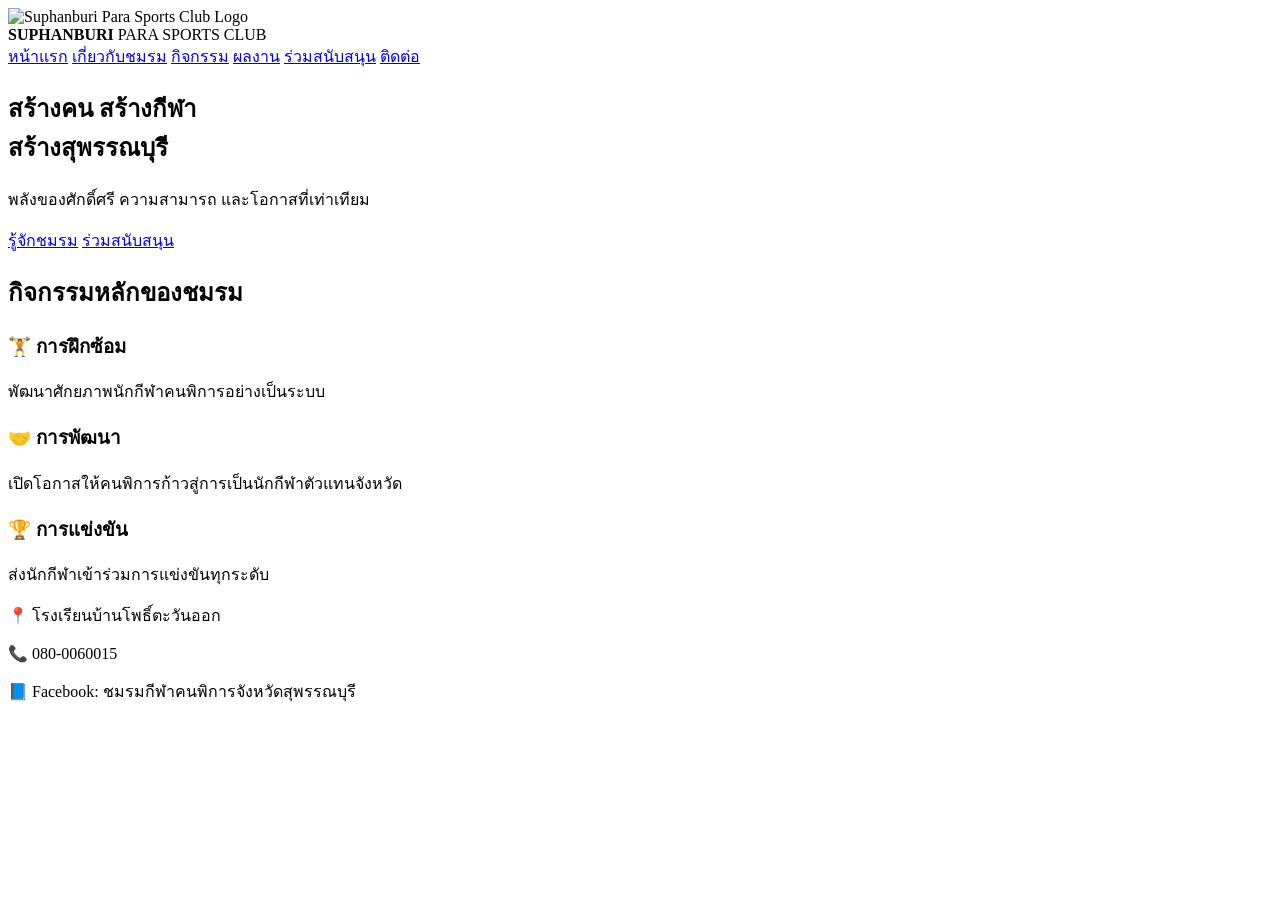
==== index.html @ 78f70953 "Add files via upload" ====
<!DOCTYPE html>
<html lang="th">
<head>
  <meta charset="UTF-8">
  <meta name="viewport" content="width=device-width, initial-scale=1.0">
  <title>ชมรมกีฬาคนพิการจังหวัดสุพรรณบุรี</title>

  <link rel="stylesheet" href="css/style.css">
  <link href="https://fonts.googleapis.com/css2?family=Kanit:wght@400;600;800&display=swap" rel="stylesheet">
</head>
<body>

<header>
  <nav>
   <div class="logo">
  <img src="assets/logo.png" alt="Suphanburi Para Sports Club Logo" class="logo-img">
  <div class="logo-text">
    <strong>SUPHANBURI</strong>
    <span>PARA SPORTS CLUB</span>
  </div>
</div>

    <!-- MENU -->
    <div class="menu">
      <a href="index.html">หน้าแรก</a>
      <a href="about.html">เกี่ยวกับชมรม</a>
      <a href="activities.html">กิจกรรม</a>
      <a href="achievements.html">ผลงาน</a>
      <a href="donate.html">ร่วมสนับสนุน</a>
      <a href="contact.html">ติดต่อ</a>
    </div>
  </nav>
</header>

<!-- HERO -->
<section class="hero">
  <div class="hero-content reveal">
    <h1>
      สร้างคน สร้างกีฬา<br>
      <span>สร้างสุพรรณบุรี</span>
    </h1>

    <p>พลังของศักดิ์ศรี ความสามารถ และโอกาสที่เท่าเทียม</p>

    <div class="buttons">
      <!-- ✅ แก้ตรงนี้แล้ว -->
      <a href="about.html" class="btn primary">รู้จักชมรม</a>
      <a href="donate.html" class="btn secondary">ร่วมสนับสนุน</a>
    </div>
  </div>
</section>

<!-- ACTIVITIES PREVIEW -->
<section>
  <h2 class="section-title reveal">กิจกรรมหลักของชมรม</h2>

  <div class="card-grid">
    <div class="card reveal">
      <h3>🏋️ การฝึกซ้อม</h3>
      <p>พัฒนาศักยภาพนักกีฬาคนพิการอย่างเป็นระบบ</p>
    </div>

    <div class="card reveal">
      <h3>🤝 การพัฒนา</h3>
      <p>เปิดโอกาสให้คนพิการก้าวสู่การเป็นนักกีฬาตัวแทนจังหวัด</p>
    </div>

    <div class="card reveal">
      <h3>🏆 การแข่งขัน</h3>
      <p>ส่งนักกีฬาเข้าร่วมการแข่งขันทุกระดับ</p>
    </div>
  </div>
</section>

<footer>
  <p>📍 โรงเรียนบ้านโพธิ์ตะวันออก</p>
  <p>📞 080-0060015</p>
  <p>📘 Facebook: ชมรมกีฬาคนพิการจังหวัดสุพรรณบุรี</p>
</footer>

<script src="js/main.js"></script>
</body>
</html>
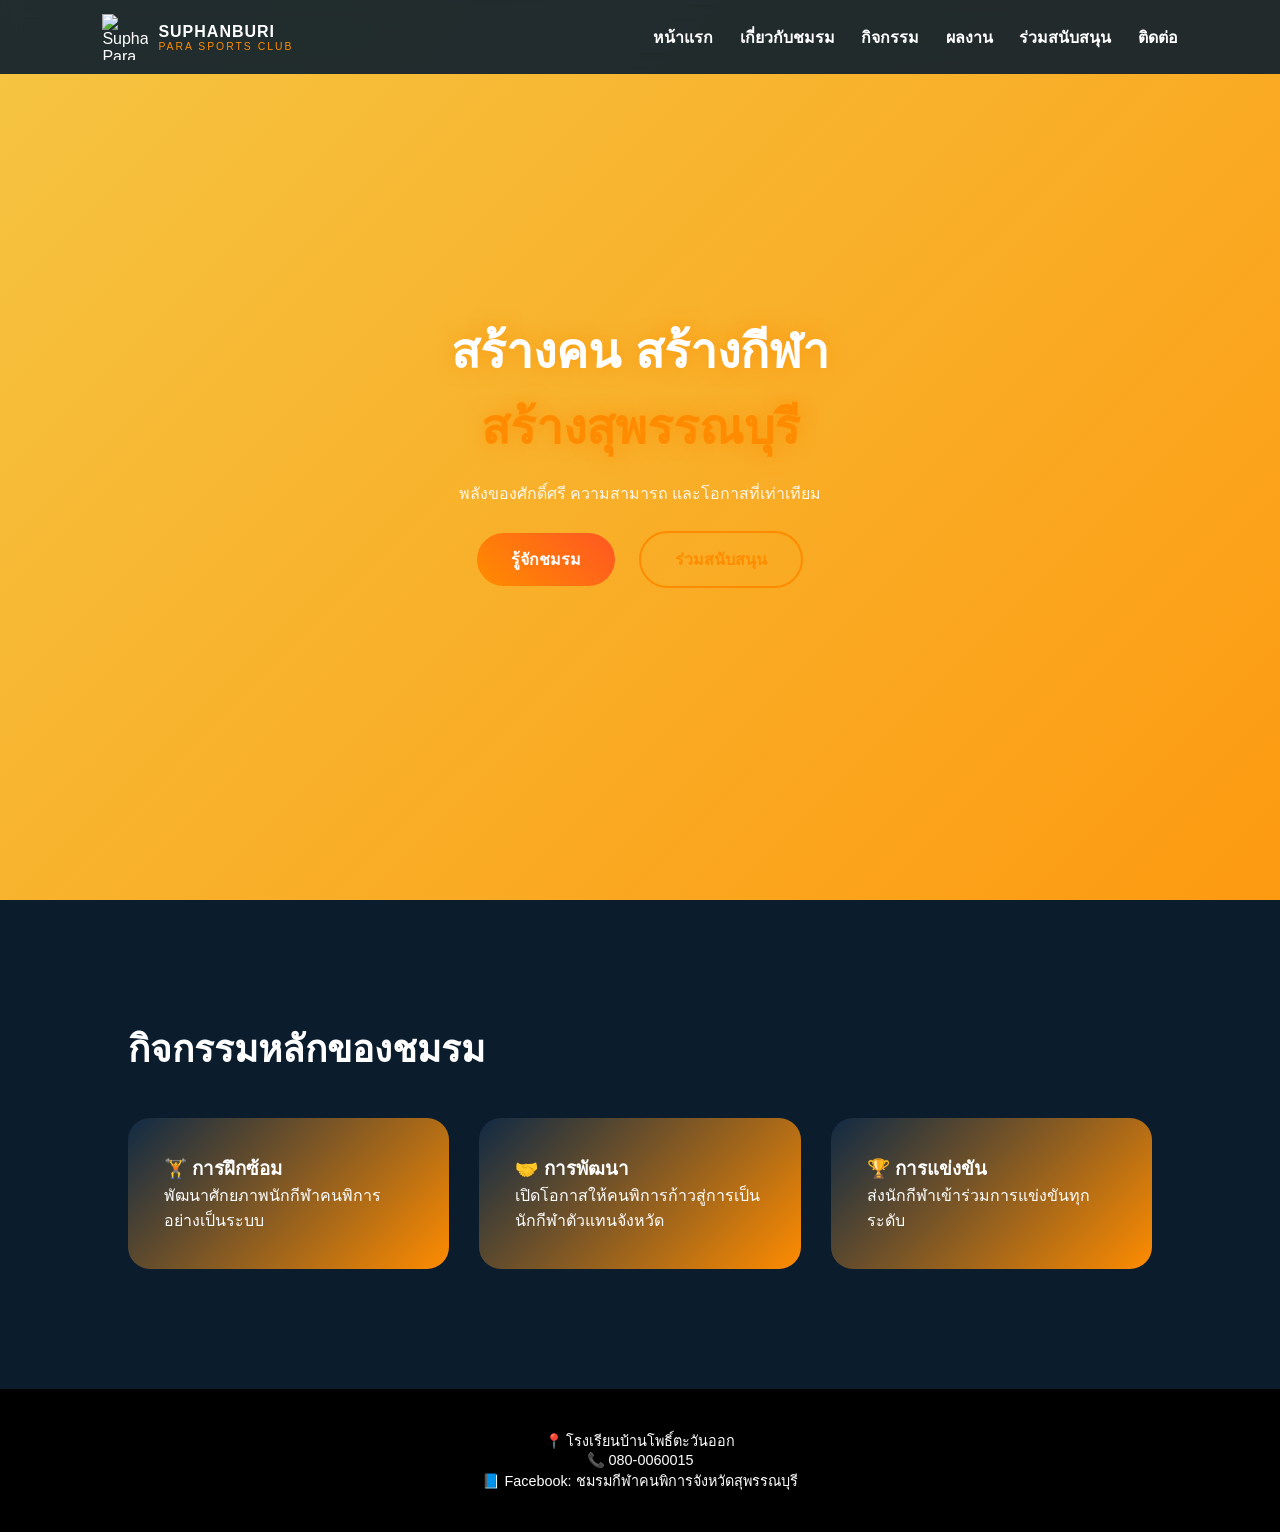
==== commit 95abf085: "Fix stylesheet link path in index.html" ====
--- a/index.html
+++ b/index.html
@@ -5,7 +5,7 @@
   <meta name="viewport" content="width=device-width, initial-scale=1.0">
   <title>ชมรมกีฬาคนพิการจังหวัดสุพรรณบุรี</title>
 
-  <link rel="stylesheet" href="css/style.css">
+  <link rel="stylesheet" href="style.css">
   <link href="https://fonts.googleapis.com/css2?family=Kanit:wght@400;600;800&display=swap" rel="stylesheet">
 </head>
 <body>
@@ -80,4 +80,4 @@
 
 <script src="js/main.js"></script>
 </body>
-</html>+</html>
--- a/style.css
+++ b/style.css
@@ -0,0 +1,255 @@
+* {
+  margin: 0;
+  padding: 0;
+  box-sizing: border-box;
+}
+
+body {
+  font-family: 'Kanit', sans-serif;
+  background: #0b1c2d;
+  color: #fff;
+}
+
+header {
+  position: fixed;
+  top: 0;
+  width: 100%;
+  background: rgba(11,28,45,0.9);
+  backdrop-filter: blur(10px);
+  z-index: 1000;
+}
+
+nav {
+  display: flex;
+  justify-content: space-between;
+  align-items: center;
+  padding: 14px 8%;
+}
+
+.logo {
+  display: flex;
+  align-items: center;
+  gap: 12px;
+}
+
+.logo-text strong {
+  font-size: 1rem;
+  letter-spacing: 1px;
+}
+
+.logo-text span {
+  display: block;
+  font-size: 0.65rem;
+  letter-spacing: 2px;
+  color: #ff8c00;
+}
+
+.menu a {
+  color: #fff;
+  margin-left: 22px;
+  text-decoration: none;
+  font-weight: 600;
+}
+
+.hero {
+  height: 100vh;
+  display: flex;
+  justify-content: center;
+  align-items: center;
+  text-align: center;
+  background: linear-gradient(-45deg,#0b1c2d,#122f4a,#ff8c00,#f5c542);
+  background-size: 400% 400%;
+  animation: bgMove 12s ease infinite;
+}
+
+@keyframes bgMove {
+  0% { background-position: 0% 50%; }
+  50% { background-position: 100% 50%; }
+  100% { background-position: 0% 50%; }
+}
+
+.hero h1 {
+  font-size: 3rem;
+  font-weight: 800;
+  text-shadow: 0 0 18px rgba(255,140,0,0.6);
+}
+
+.hero h1 span {
+  color: #ff8c00;
+}
+
+.hero p {
+  margin-top: 16px;
+  opacity: 0.9;
+}
+
+.btn {
+  display: inline-block;
+  margin: 25px 10px 0;
+  padding: 14px 34px;
+  border-radius: 40px;
+  font-weight: 700;
+  text-decoration: none;
+  transition: 0.4s;
+}
+
+.primary {
+  background: linear-gradient(45deg,#ff8c00,#ff5722);
+  color: #fff;
+}
+
+.secondary {
+  border: 2px solid #ff8c00;
+  color: #ff8c00;
+}
+
+.btn:hover {
+  transform: translateY(-6px) scale(1.05);
+  box-shadow: 0 15px 35px rgba(255,140,0,0.5);
+}
+
+section {
+  padding: 120px 10%;
+}
+
+.section-title {
+  font-size: 2.3rem;
+  margin-bottom: 40px;
+}
+
+.card-grid {
+  display: grid;
+  grid-template-columns: repeat(auto-fit,minmax(240px,1fr));
+  gap: 30px;
+}
+
+.card {
+  background: linear-gradient(135deg,#102a44,#ff8c00);
+  padding: 36px;
+  border-radius: 22px;
+}
+
+footer {
+  background: #000;
+  text-align: center;
+  padding: 40px;
+  font-size: 0.9rem;
+}
+
+.back-btn {
+  position: fixed;
+  top: 90px;
+  left: 20px;
+  z-index: 999;
+  background: rgba(11,28,45,0.9);
+  color: #ff8c00;
+  padding: 10px 16px;
+  border-radius: 30px;
+  text-decoration: none;
+  font-weight: 600;
+  transition: 0.3s;
+}
+
+.back-btn:hover {
+  background: #ff8c00;
+  color: #0b1c2d;
+  transform: translateX(-5px);
+}
+
+.timeline {
+  border-left: 4px solid #ff8c00;
+  padding-left: 30px;
+}
+
+.timeline-item {
+  margin-bottom: 40px;
+  position: relative;
+}
+
+.timeline-item::before {
+  content: '';
+  position: absolute;
+  left: -42px;
+  top: 5px;
+  width: 16px;
+  height: 16px;
+  background: #ff8c00;
+  border-radius: 50%;
+}
+
+.timeline .year {
+  font-weight: 800;
+  color: #ff8c00;
+  display: block;
+  margin-bottom: 8px;
+}
+
+.contact-form {
+  max-width: 600px;
+  margin: auto;
+}
+
+.contact-form input,
+.contact-form textarea {
+  width: 100%;
+  padding: 14px;
+  margin-bottom: 15px;
+  border-radius: 12px;
+  border: none;
+  font-family: 'Kanit', sans-serif;
+}
+
+.contact-form button {
+  width: 100%;
+}
+
+/* MODAL QR */
+.modal {
+  display: none;
+  position: fixed;
+  inset: 0;
+  background: rgba(0,0,0,0.7);
+  z-index: 2000;
+  justify-content: center;
+  align-items: center;
+}
+
+.modal-content {
+  background: #0b1c2d;
+  padding: 30px;
+  border-radius: 20px;
+  text-align: center;
+  max-width: 320px;
+}
+
+.modal-content img {
+  width: 100%;
+  border-radius: 12px;
+  margin: 15px 0;
+}
+
+.close {
+  color: #ff8c00;
+  font-size: 24px;
+  cursor: pointer;
+  float: right;
+}
+
+/* THANK YOU */
+.thank-you {
+  display: none;
+  text-align: center;
+  padding: 80px 20px;
+}
+
+.logo {
+  display: flex;
+  align-items: center;
+  gap: 10px;
+}
+
+.logo-img {
+  width: 46px;
+  height: 46px;
+  object-fit: contain;
+}
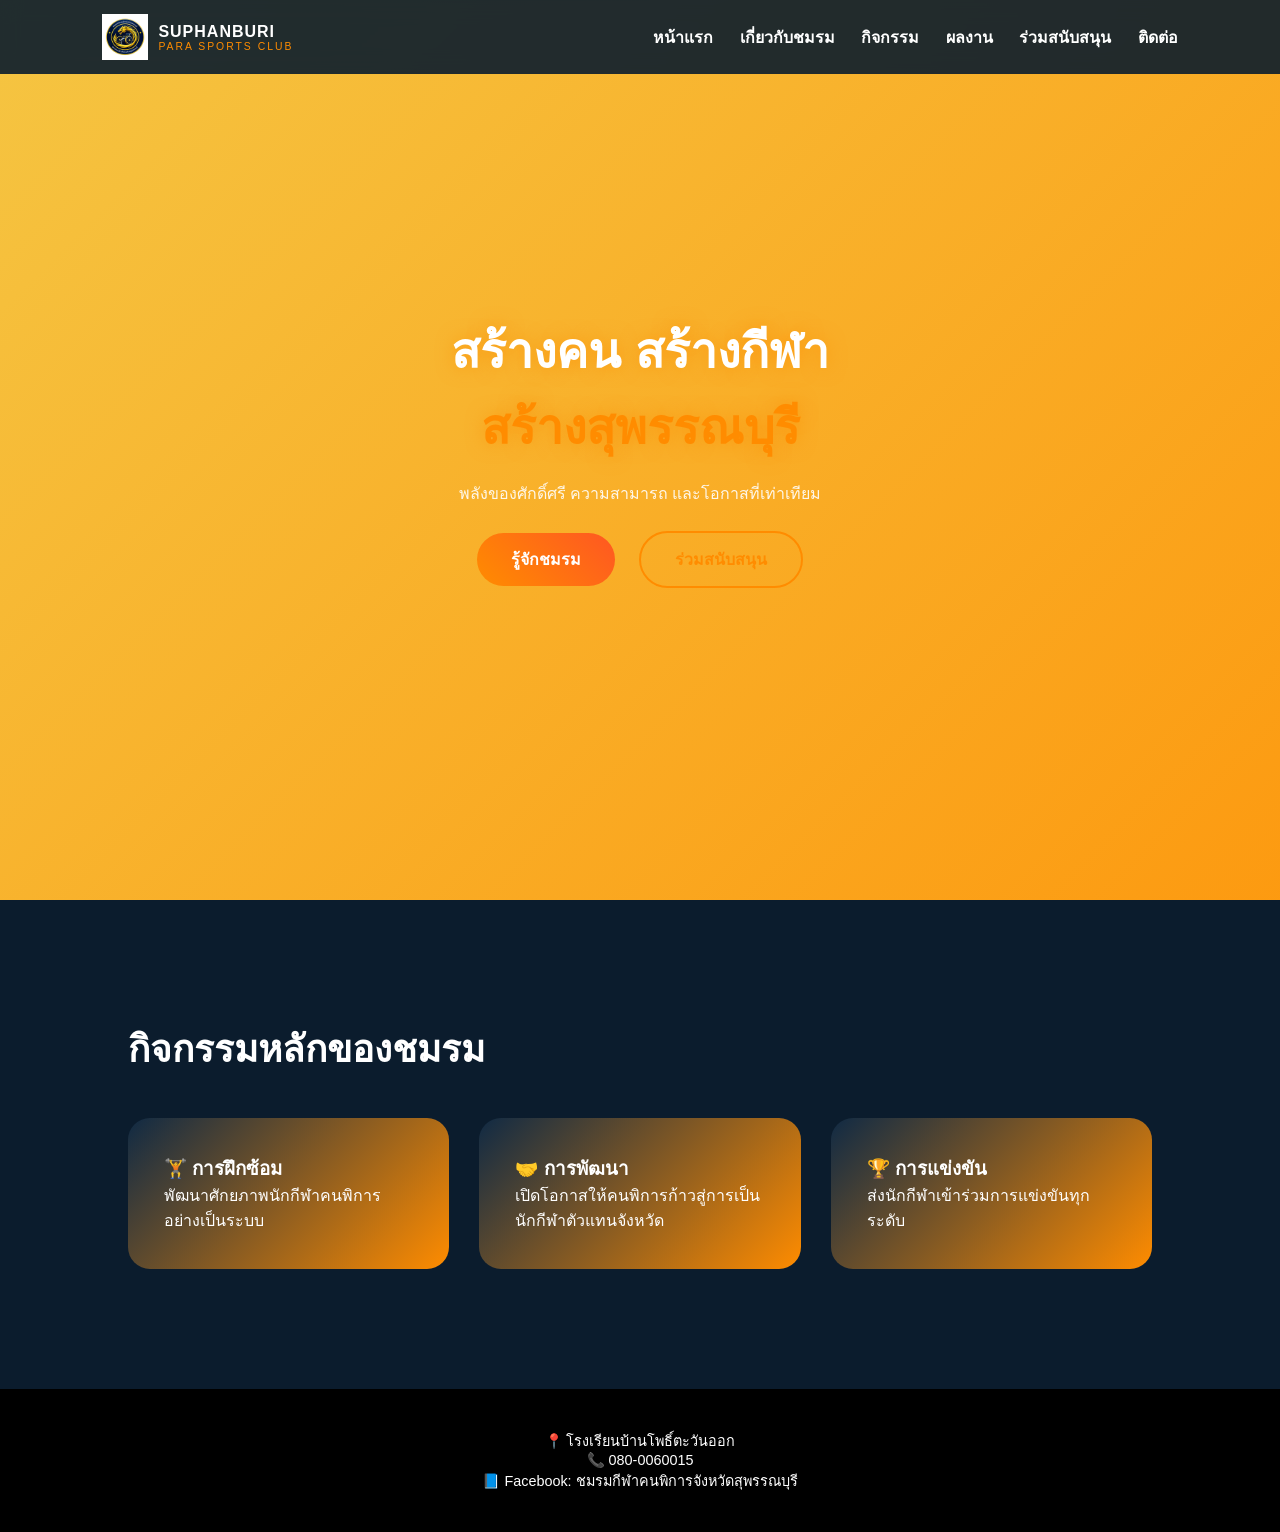
==== commit ab74c026: "Update logo image source and script path" ====
--- a/index.html
+++ b/index.html
@@ -13,7 +13,7 @@
 <header>
   <nav>
    <div class="logo">
-  <img src="assets/logo.png" alt="Suphanburi Para Sports Club Logo" class="logo-img">
+  <img src="logo.png" alt="Suphanburi Para Sports Club Logo" class="logo-img">
   <div class="logo-text">
     <strong>SUPHANBURI</strong>
     <span>PARA SPORTS CLUB</span>
@@ -78,6 +78,6 @@
   <p>📘 Facebook: ชมรมกีฬาคนพิการจังหวัดสุพรรณบุรี</p>
 </footer>
 
-<script src="js/main.js"></script>
+<script src="main.js"></script>
 </body>
 </html>
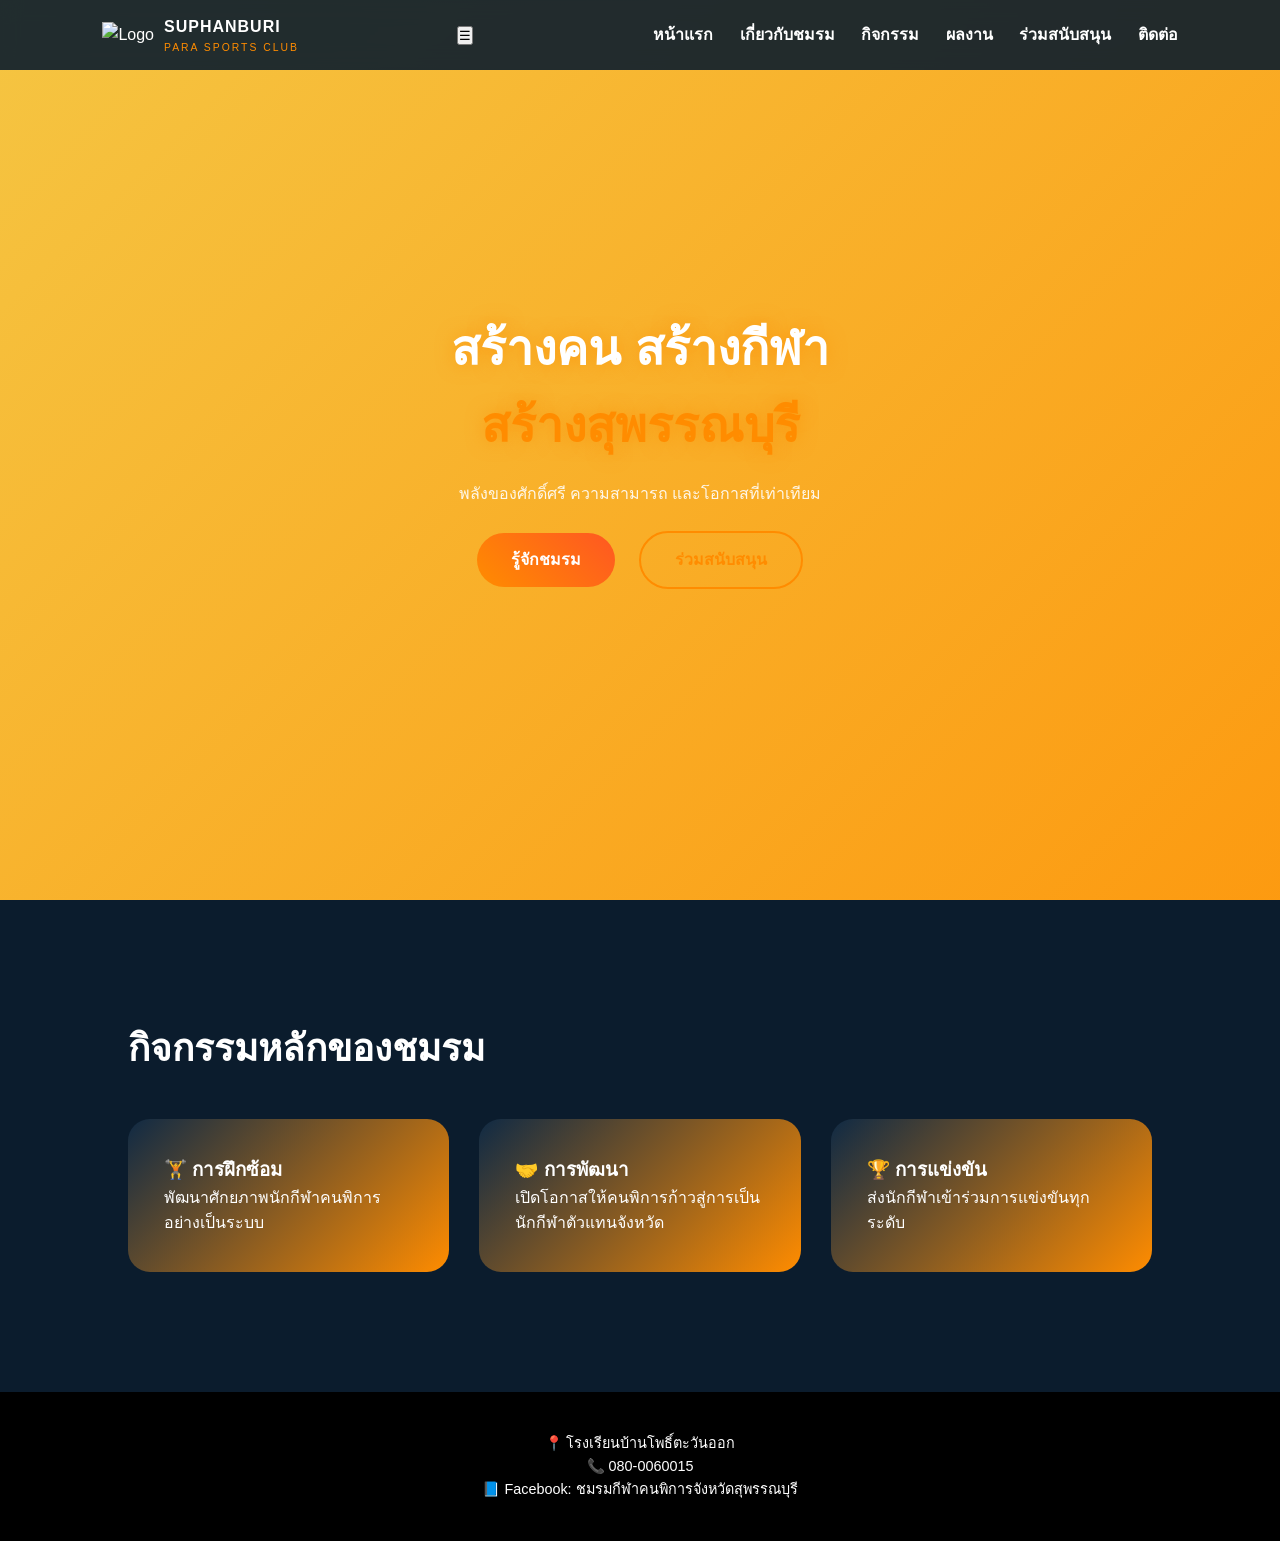
==== commit 5d44668f: "Update logo source and restructure navigation menu" ====
--- a/index.html
+++ b/index.html
@@ -12,24 +12,25 @@
 
 <header>
   <nav>
-   <div class="logo">
-  <img src="logo.png" alt="Suphanburi Para Sports Club Logo" class="logo-img">
-  <div class="logo-text">
-    <strong>SUPHANBURI</strong>
-    <span>PARA SPORTS CLUB</span>
+  <div class="logo">
+    <img src="assets/logo.png" alt="Logo">
+    <div class="logo-text">
+      <strong>SUPHANBURI</strong>
+      <span>PARA SPORTS CLUB</span>
+    </div>
   </div>
-</div>
 
-    <!-- MENU -->
-    <div class="menu">
-      <a href="index.html">หน้าแรก</a>
-      <a href="about.html">เกี่ยวกับชมรม</a>
-      <a href="activities.html">กิจกรรม</a>
-      <a href="achievements.html">ผลงาน</a>
-      <a href="donate.html">ร่วมสนับสนุน</a>
-      <a href="contact.html">ติดต่อ</a>
-    </div>
-  </nav>
+  <button class="menu-toggle" onclick="toggleMenu()">☰</button>
+
+  <div class="menu" id="menu">
+    <a href="index.html">หน้าแรก</a>
+    <a href="about.html">เกี่ยวกับชมรม</a>
+    <a href="activities.html">กิจกรรม</a>
+    <a href="achievements.html">ผลงาน</a>
+    <a href="donate.html">ร่วมสนับสนุน</a>
+    <a href="contact.html">ติดต่อ</a>
+  </div>
+</nav>
 </header>
 
 <!-- HERO -->
--- a/style.css
+++ b/style.css
@@ -1,3 +1,17 @@
+* {
+  box-sizing: border-box;
+}
+
+body {
+  margin: 0;
+  font-family: 'Kanit', sans-serif;
+  line-height: 1.6;
+}
+
+img {
+  max-width: 100%;
+  height: auto;
+}
 * {
   margin: 0;
   padding: 0;
@@ -252,4 +266,36 @@
   width: 46px;
   height: 46px;
   object-fit: contain;
-}+}
+/* มือถือ */
+@media (max-width: 768px) {
+
+  h1 {
+    font-size: 28px;
+    text-align: center;
+  }
+
+  h2 {
+    font-size: 22px;
+  }
+
+  .hero {
+    padding: 40px 16px;
+    text-align: center;
+  }
+
+  nav {
+    flex-direction: column;
+    gap: 10px;
+  }
+
+  .menu {
+    display: flex;
+    flex-direction: column;
+    align-items: center;
+  }
+
+  .menu a {
+    padding: 8px 0;
+  }
+}
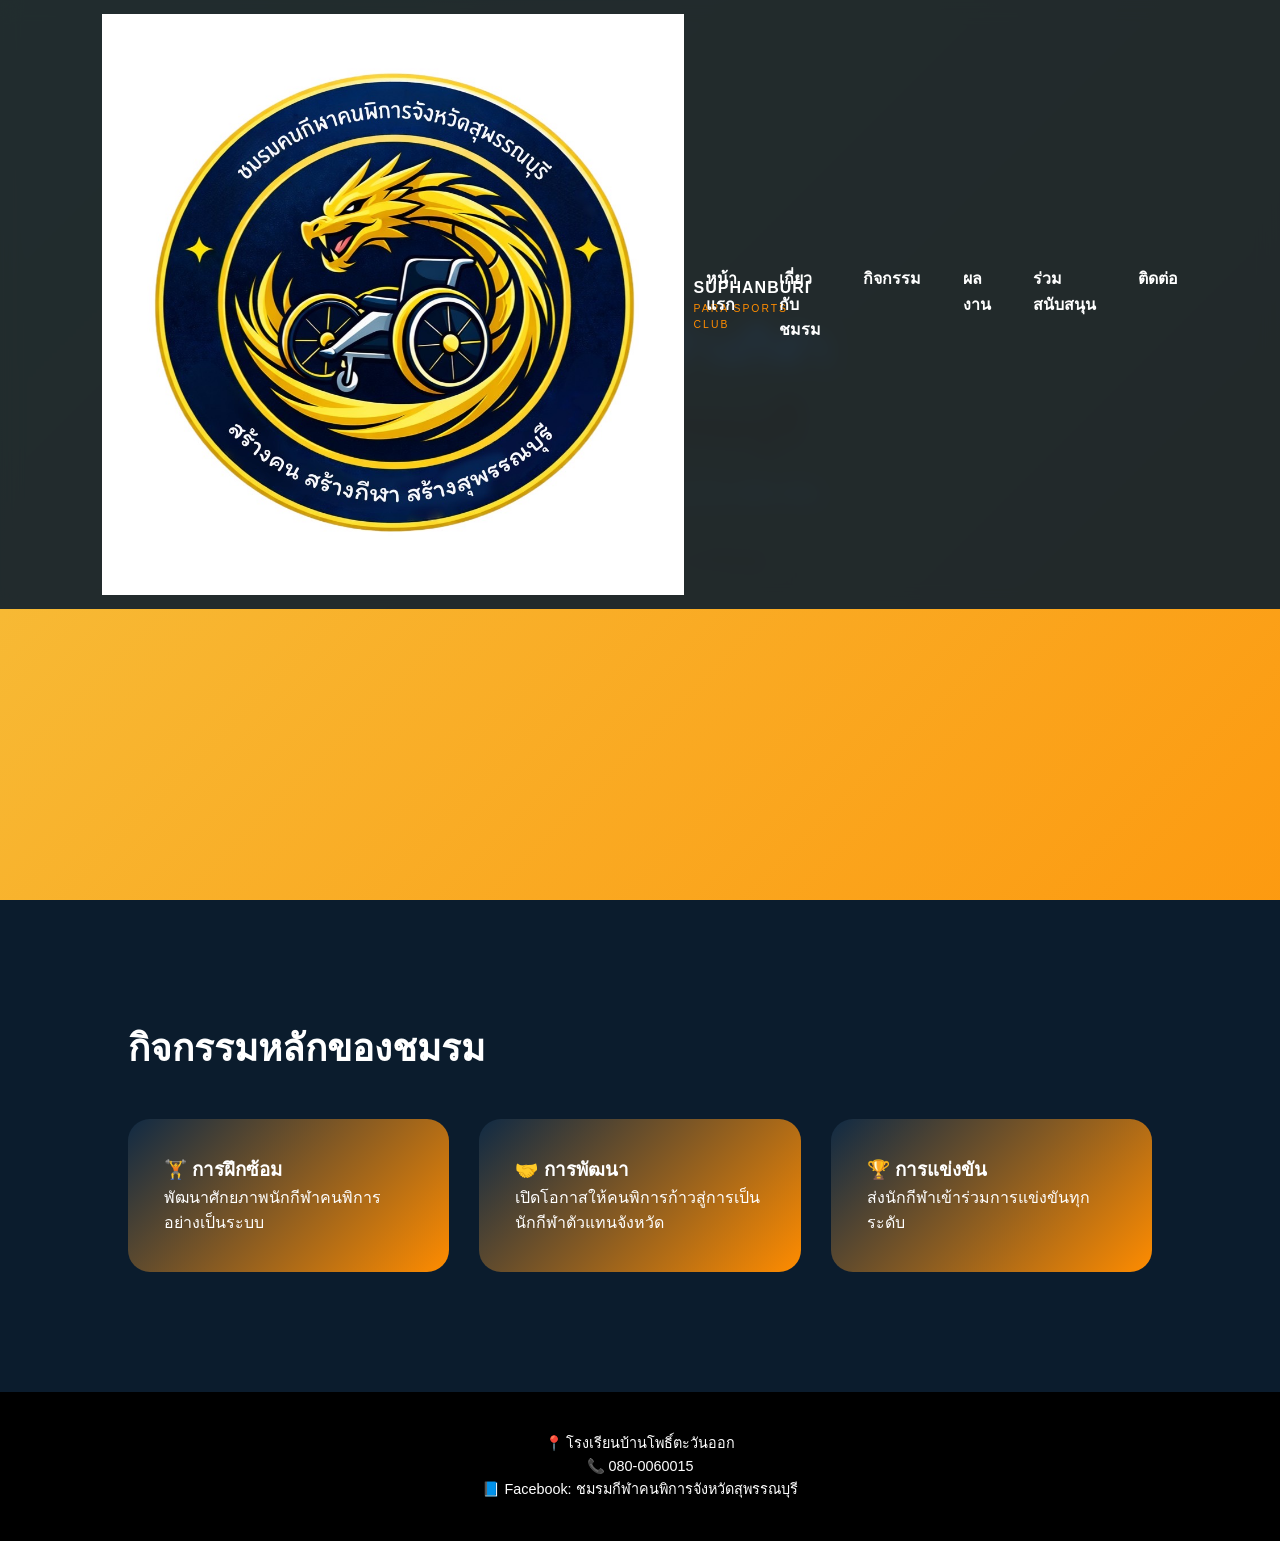
==== commit 441d54d3: "Update logo image source in index.html" ====
--- a/index.html
+++ b/index.html
@@ -13,7 +13,7 @@
 <header>
   <nav>
   <div class="logo">
-    <img src="assets/logo.png" alt="Logo">
+    <img src="logo.png" alt="Logo">
     <div class="logo-text">
       <strong>SUPHANBURI</strong>
       <span>PARA SPORTS CLUB</span>
--- a/style.css
+++ b/style.css
@@ -267,35 +267,16 @@
   height: 46px;
   object-fit: contain;
 }
-/* มือถือ */
-@media (max-width: 768px) {
-
-  h1 {
-    font-size: 28px;
-    text-align: center;
-  }
-
-  h2 {
-    font-size: 22px;
-  }
-
-  .hero {
-    padding: 40px 16px;
-    text-align: center;
-  }
-
-  nav {
-    flex-direction: column;
-    gap: 10px;
-  }
-
-  .menu {
-    display: flex;
-    flex-direction: column;
-    align-items: center;
-  }
-
-  .menu a {
-    padding: 8px 0;
-  }
-}
+.menu-toggle {
+  display: none;
+  font-size: 28px;
+  background: none;
+  border: none;
+  color: white;
+}
+
+/* Desktop */
+.menu {
+  display: flex;
+  gap: 20px;
+}
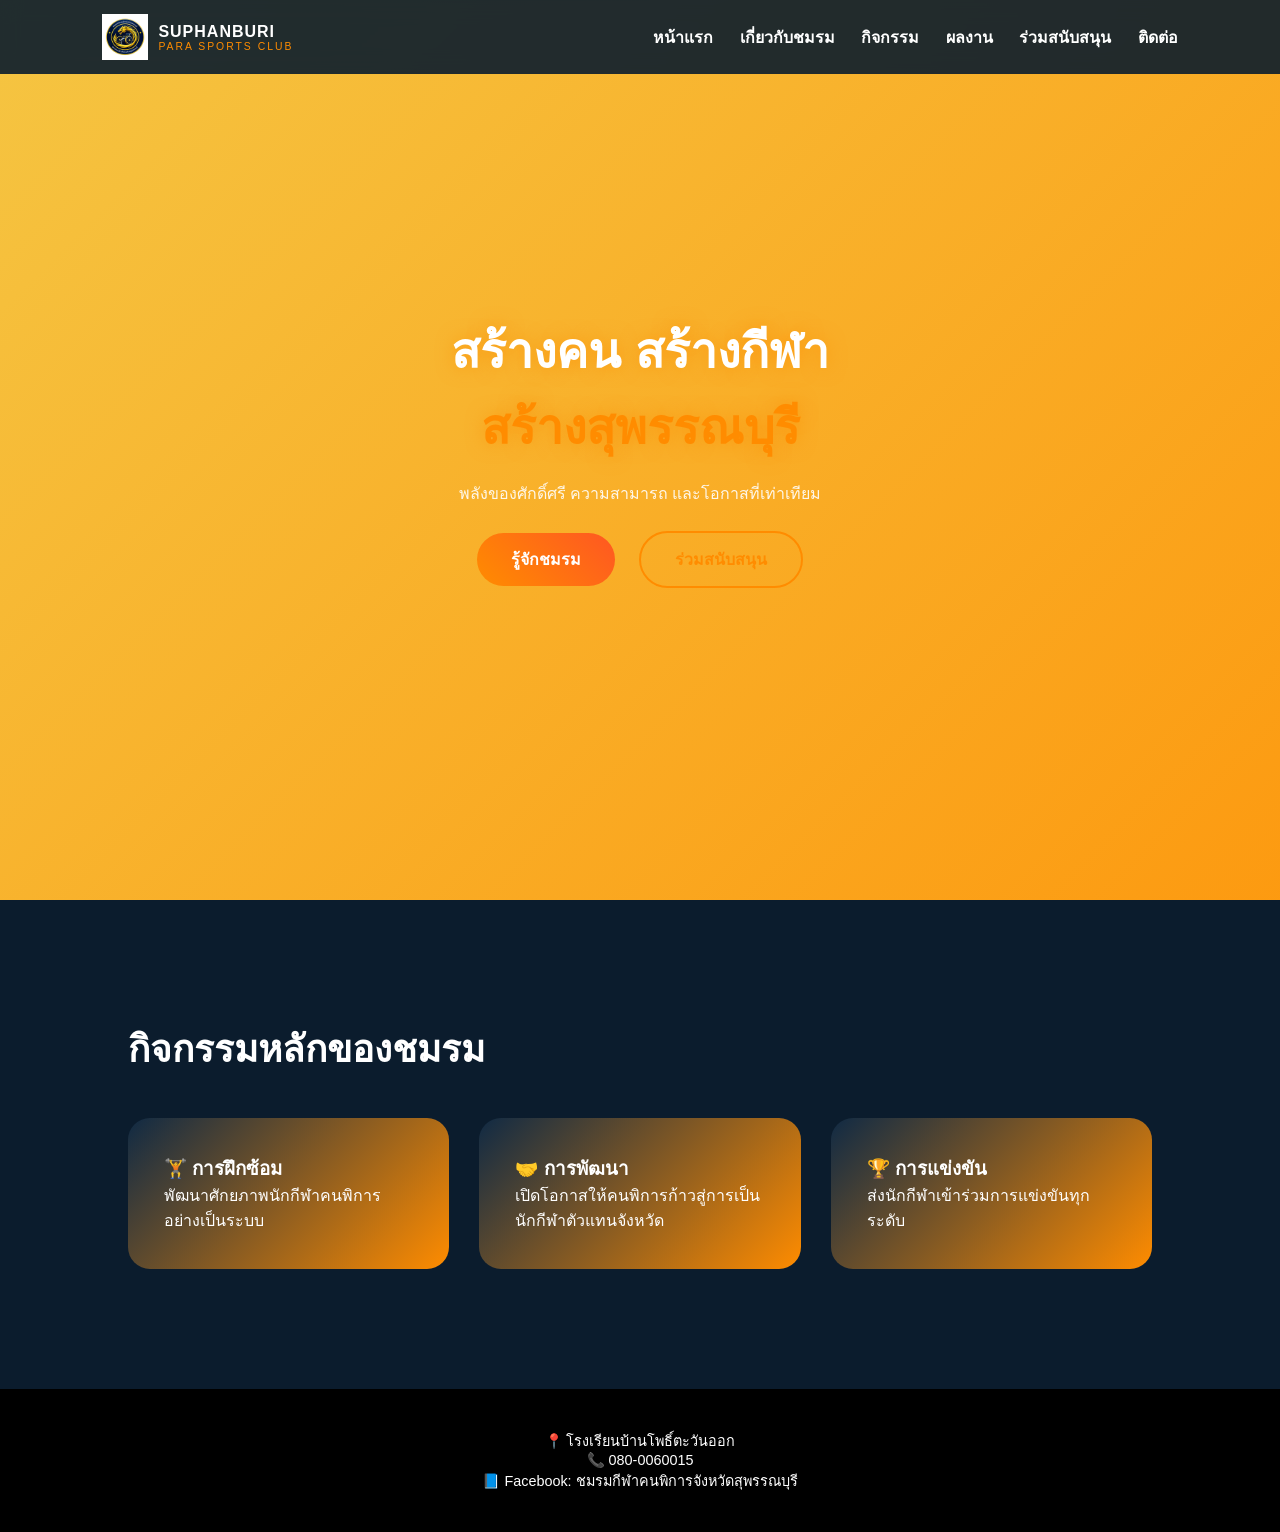
==== commit 91f17458: "Update logo alt text and restructure menu" ====
--- a/index.html
+++ b/index.html
@@ -12,25 +12,24 @@
 
 <header>
   <nav>
-  <div class="logo">
-    <img src="logo.png" alt="Logo">
-    <div class="logo-text">
-      <strong>SUPHANBURI</strong>
-      <span>PARA SPORTS CLUB</span>
+   <div class="logo">
+  <img src="logo.png" alt="Suphanburi Para Sports Club Logo" class="logo-img">
+  <div class="logo-text">
+    <strong>SUPHANBURI</strong>
+    <span>PARA SPORTS CLUB</span>
+  </div>
+</div>
+
+    <!-- MENU -->
+    <div class="menu">
+      <a href="index.html">หน้าแรก</a>
+      <a href="about.html">เกี่ยวกับชมรม</a>
+      <a href="activities.html">กิจกรรม</a>
+      <a href="achievements.html">ผลงาน</a>
+      <a href="donate.html">ร่วมสนับสนุน</a>
+      <a href="contact.html">ติดต่อ</a>
     </div>
-  </div>
-
-  <button class="menu-toggle" onclick="toggleMenu()">☰</button>
-
-  <div class="menu" id="menu">
-    <a href="index.html">หน้าแรก</a>
-    <a href="about.html">เกี่ยวกับชมรม</a>
-    <a href="activities.html">กิจกรรม</a>
-    <a href="achievements.html">ผลงาน</a>
-    <a href="donate.html">ร่วมสนับสนุน</a>
-    <a href="contact.html">ติดต่อ</a>
-  </div>
-</nav>
+  </nav>
 </header>
 
 <!-- HERO -->
--- a/style.css
+++ b/style.css
@@ -1,17 +1,3 @@
-* {
-  box-sizing: border-box;
-}
-
-body {
-  margin: 0;
-  font-family: 'Kanit', sans-serif;
-  line-height: 1.6;
-}
-
-img {
-  max-width: 100%;
-  height: auto;
-}
 * {
   margin: 0;
   padding: 0;
@@ -267,16 +253,3 @@
   height: 46px;
   object-fit: contain;
 }
-.menu-toggle {
-  display: none;
-  font-size: 28px;
-  background: none;
-  border: none;
-  color: white;
-}
-
-/* Desktop */
-.menu {
-  display: flex;
-  gap: 20px;
-}
